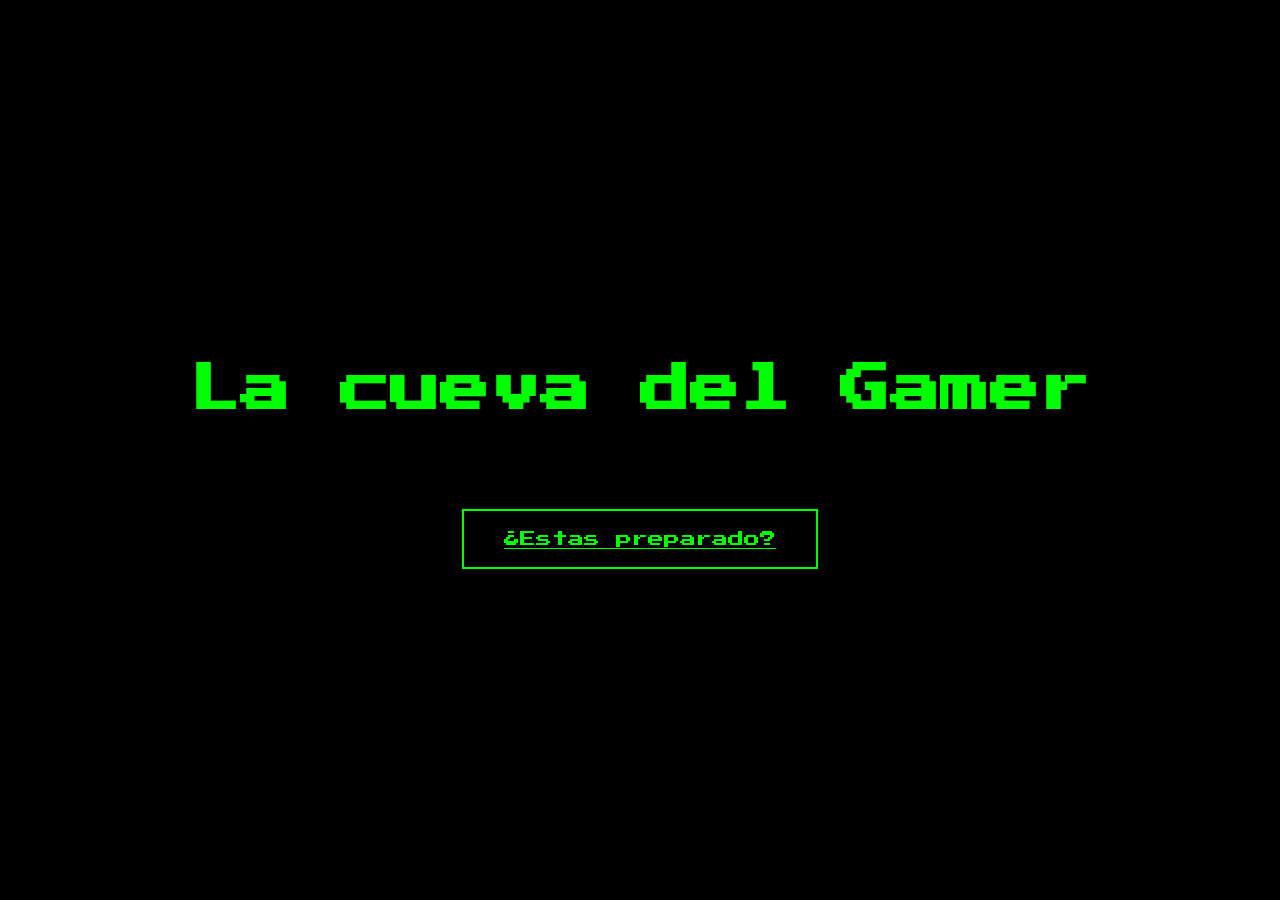
==== La cueva del gamer/index.html @ 212af073 "Commit Martes" ====
<!DOCTYPE html>
<html lang="es">
<head>
  <meta charset="UTF-8">
  <meta name="viewport" content="width=device-width, initial-scale=1.0">
  <title>La cueva del Gamer</title>
  <link href="https://fonts.googleapis.com/css2?family=Press+Start+2P&display=swap" rel="stylesheet">
  <link href="style.css" rel="stylesheet">
</head>
<body>

  <div class="contenedor">
    <h1>La cueva del Gamer</h1>
    <a href="formulario1.html" class="boton">¿Estas preparado?</a>
  </div>

</body>
</html>
---- La cueva del gamer/style.css ----
body {
      background-color: black;
      margin: 0;
      padding: 0;
      font-family: 'Press Start 2P', cursive;
    }

    .contenedor {
      display: flex;
      flex-direction: column;
      align-items: center;
      justify-content: center;
      height: 100vh;
    }

    h1 {
      color: #00ff00;
      font-size: 50px;
      text-align: center;
    }

    .boton {
      margin-top: 60px;
      background-color: black;
      color: #00ff00;
      border: 2px solid #00ff00;
      padding: 20px 40px;
      font-family: 'Press Start 2P', cursive;
      font-size: 16px;
    }

    .boton:hover {
      background-color: #00ff00;
      color: black;
    }
  
    @media (max-width: 768px) {
  h1 {
    font-size: 25px;
  }

  .boton {
    font-size: 12px;
    padding: 15px 25px;
  }
}
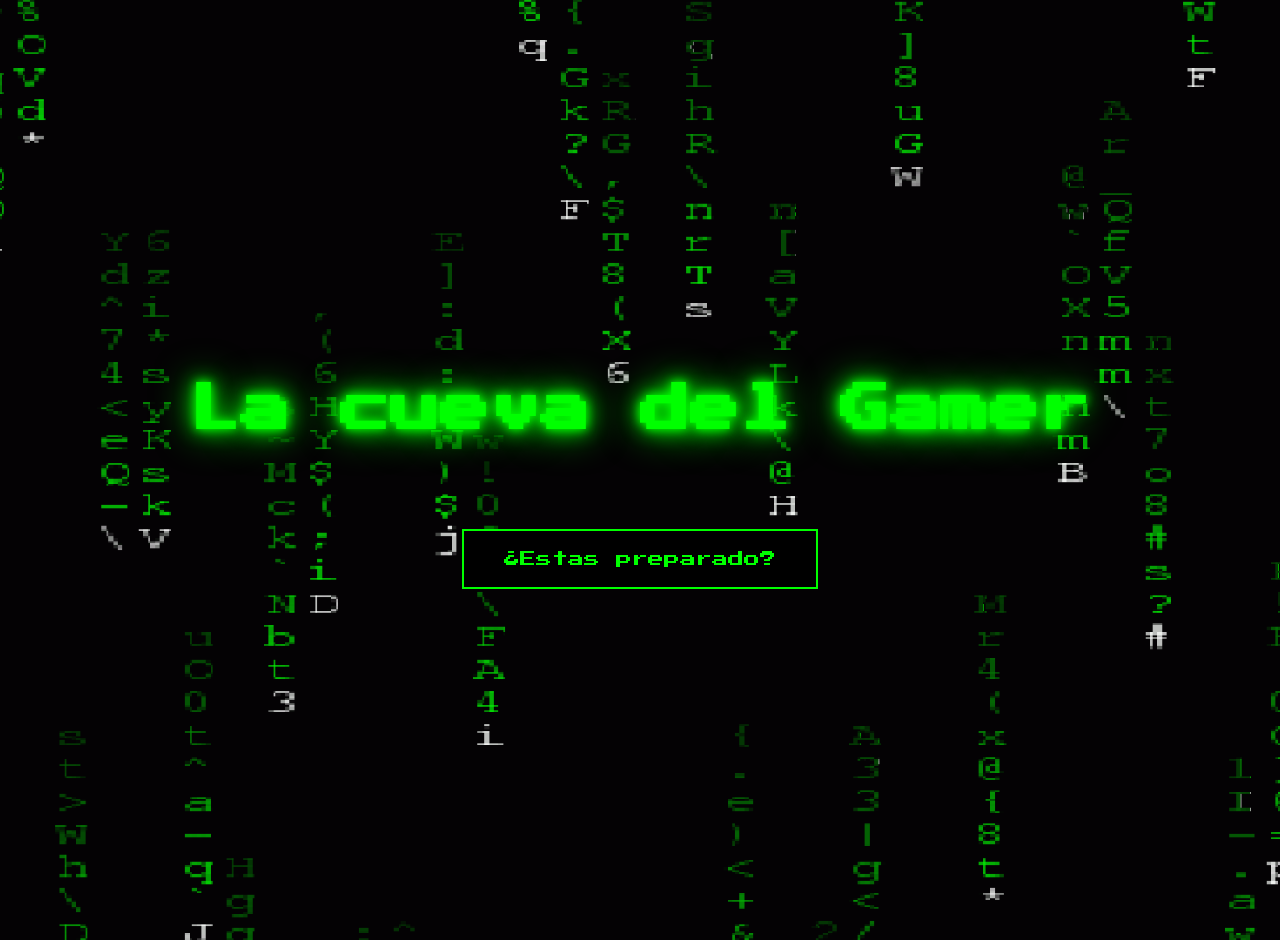
==== commit a41ffbdb: "alberto2" ====
--- a/La cueva del gamer/index.html
+++ b/La cueva del gamer/index.html
@@ -5,13 +5,13 @@
   <meta name="viewport" content="width=device-width, initial-scale=1.0">
   <title>La cueva del Gamer</title>
   <link href="https://fonts.googleapis.com/css2?family=Press+Start+2P&display=swap" rel="stylesheet">
-  <link href="style.css" rel="stylesheet">
+  <link href="./css/style.css" rel="stylesheet">
 </head>
 <body>
 
   <div class="contenedor">
     <h1>La cueva del Gamer</h1>
-    <a href="formulario1.html" class="boton">¿Estas preparado?</a>
+    <a href="./view/reto1.html" class="boton">¿Estas preparado?</a>
   </div>
 
 </body>
--- a/La cueva del gamer/css/style.css
+++ b/La cueva del gamer/css/style.css
@@ -0,0 +1,102 @@
+body {
+  background-color: black;
+  background-image: url('../fondo.gif');
+  background-size: cover;
+  background-position: center;
+  background-repeat: no-repeat;
+  margin: 0;
+  padding: 0;
+  font-family: 'Press Start 2P', cursive;
+}
+
+.contenedor {
+  display: flex;
+  flex-direction: column;
+  align-items: center;
+  justify-content: center;
+  min-height: 100vh;
+  padding: 20px;
+}
+
+.caja {
+  display: flex;
+  flex-direction: column;
+  align-items: center;
+  gap: 15px;
+  width: 100%;
+  max-width: 600px;
+}
+
+h1 {
+  color: #00ff00;
+  font-size: 50px;
+  text-shadow: 0px 0px 10px #00ff00, 0px 0px 20px #00ff00, 0px 0px 40px #00ff00;
+  text-align: center;
+}
+
+h2 {
+  color: #00ff00;
+  font-size: 20px;
+  text-align: center;
+}
+
+p {
+  color: #00ff00;
+  text-align: center;
+  font-size: 12px;
+  margin: 8px 0;
+}
+
+input {
+  display: block;
+  width: 100%;
+  padding: 10px;
+  background-color: black;
+  color: #00ff00;
+  border: 1px solid #00ff00;
+  font-family: 'Press Start 2P', cursive;
+  font-size: 12px;
+}
+
+.boton {
+  margin-top: 60px;
+  background-color: black;
+  color: #00ff00;
+  border: 2px solid #00ff00;
+  padding: 20px 40px;
+  font-family: 'Press Start 2P', cursive;
+  font-size: 16px;
+  cursor: pointer;
+  text-decoration: none;
+}
+
+.boton:hover {
+  background-color: #00ff00;
+  color: black;
+}
+
+#msg {
+  color: red;
+  text-align: center;
+  font-size: 12px;
+  margin-top: 10px;
+}
+
+@media (max-width: 768px) {
+  h1 {
+    font-size: 25px;
+  }
+
+  h2 {
+    font-size: 14px;
+  }
+
+  .boton {
+    font-size: 12px;
+    padding: 15px 25px;
+  }
+
+  input {
+    font-size: 10px;
+  }
+}
